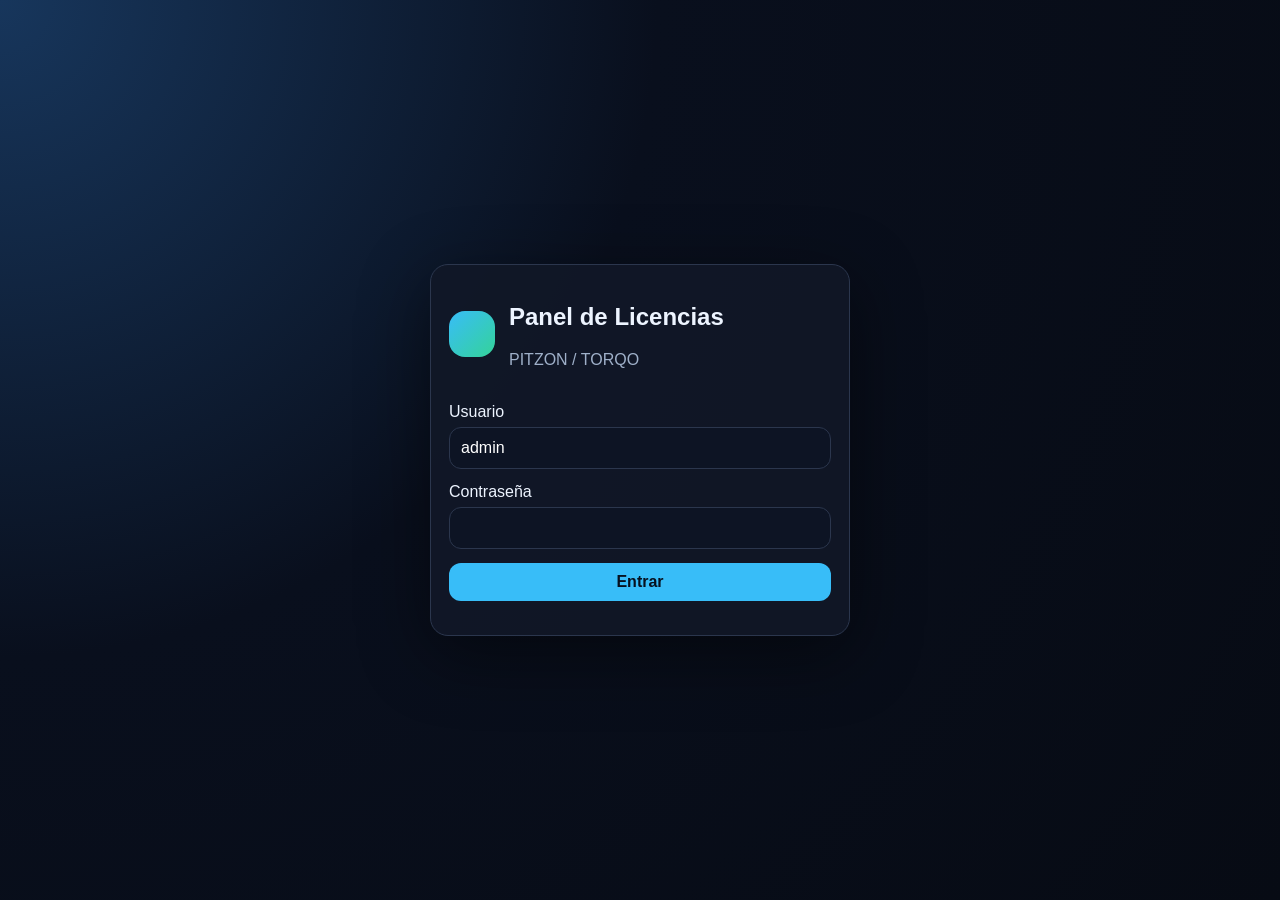
==== index.html @ a8c8e47d "Publicar panel estatico de licencias" ====
<!doctype html>
<html lang="es">
<head>
  <meta charset="utf-8">
  <meta name="viewport" content="width=device-width, initial-scale=1">
  <title>Panel de Licencias PITZON / TORQO</title>
  <style>
    :root{color-scheme:dark;--line:#2b364d;--text:#edf4ff;--muted:#9fb0c9;--blue:#38bdf8;--green:#34d399;--red:#fb7185;--bg:#090f1d;--panel:#111827}
    *{box-sizing:border-box}body{margin:0;min-height:100vh;font-family:Segoe UI,Arial,sans-serif;background:radial-gradient(circle at top left,#17365c,#090f1d 42%,#070b14);color:var(--text)}button,input,select,textarea{font:inherit}button{border:0;border-radius:12px;padding:10px 14px;background:var(--blue);color:#07111f;font-weight:800;cursor:pointer}button.red{background:var(--red);color:white}button.green{background:var(--green)}button.secondary{background:#243148;color:var(--text)}input,select,textarea{width:100%;box-sizing:border-box;margin:6px 0 14px;padding:11px;border-radius:12px;border:1px solid var(--line);background:#0d1424;color:white}.login{min-height:100vh;display:grid;place-items:center;padding:24px}.box,.panel,.card{background:#111827e8;border:1px solid var(--line);border-radius:18px;padding:18px;box-shadow:0 18px 70px #0007}.box{width:min(420px,92vw)}.brand{display:flex;gap:14px;align-items:center;margin-bottom:18px}.mark{width:46px;height:46px;border-radius:16px;background:linear-gradient(135deg,var(--blue),var(--green))}.error{color:#fecdd3}.muted{color:var(--muted)}.app{display:none}header{display:flex;justify-content:space-between;gap:16px;align-items:center;padding:18px 28px;border-bottom:1px solid var(--line);background:#0d1424d9;backdrop-filter:blur(14px);position:sticky;top:0}.wrap{padding:22px;display:grid;gap:16px}.toolbar{display:grid;grid-template-columns:180px 1fr auto;gap:12px;align-items:end}.cards{display:grid;grid-template-columns:repeat(4,1fr);gap:12px}.card b{font-size:30px;display:block;margin-top:6px}.grid{display:grid;grid-template-columns:1.3fr .7fr;gap:16px}.table{overflow:auto;max-height:62vh}table{width:100%;min-width:850px;border-collapse:collapse}td,th{border-bottom:1px solid var(--line);padding:10px;text-align:left;vertical-align:top}th{font-size:12px;color:#bdd2f0;text-transform:uppercase}.pill{border-radius:999px;padding:5px 9px;font-weight:800;display:inline-block}.ok{background:#064e3b;color:#a7f3d0}.off{background:#5f1624;color:#fecdd3}.event{border:1px solid var(--line);border-radius:12px;padding:10px;margin:8px 0;background:#0d1424}dialog{border:1px solid var(--line);border-radius:18px;background:var(--panel);color:var(--text);padding:0;width:min(460px,92vw)}dialog::backdrop{background:#020617aa}@media(max-width:900px){.toolbar,.grid{grid-template-columns:1fr}.cards{grid-template-columns:1fr 1fr}header{align-items:flex-start;flex-direction:column}}@media(max-width:560px){.cards{grid-template-columns:1fr}}
  </style>
</head>
<body>
  <section id="login" class="login">
    <form id="loginForm" class="box">
      <div class="brand"><div class="mark"></div><div><h1>Panel de Licencias</h1><p class="muted">PITZON / TORQO</p></div></div>
      <label>Usuario<input id="username" value="admin" autocomplete="username"></label>
      <label>Contraseña<input id="password" type="password" autocomplete="current-password"></label>
      <button style="width:100%">Entrar</button>
      <p id="err" class="error"></p>
    </form>
  </section>
  <section id="app" class="app">
    <header><div><h2>Administración de aplicaciones</h2><div class="muted">Instalaciones, estado y eventos</div></div><button id="logout" class="secondary">Cerrar sesión</button></header>
    <main class="wrap">
      <section class="toolbar"><label>Aplicación<select id="appFilter"><option value="ALL">Todas</option><option>PITZON</option><option>TORQO</option></select></label><label>Buscar<input id="search" placeholder="Equipo, usuario o ID"></label><button id="refresh">Actualizar</button></section>
      <section id="cards" class="cards"></section>
      <section class="grid"><div class="panel"><h2>Instalaciones</h2><div class="table"><table><thead><tr><th>App</th><th>Equipo</th><th>Usuario</th><th>Último uso</th><th>Usos</th><th>Estado</th><th>Acciones</th></tr></thead><tbody id="rows"></tbody></table></div></div><aside class="panel"><h2>Eventos</h2><div id="events"></div></aside></section>
    </main>
  </section>
  <dialog id="dlg"><form method="dialog" class="box"><h3>Notas</h3><textarea id="notes"></textarea><button id="saveNotes" type="button">Guardar</button> <button class="secondary">Cerrar</button></form></dialog>
<script>
const API='https://fxdkwupfkhgyadrxpifs.supabase.co/functions/v1/licencias-panel';
let noteId=null,data=[];
const $=id=>document.getElementById(id);
const token=()=>localStorage.getItem('licensing_token')||'';
const authHeaders=()=>token()?{Authorization:'Bearer '+token()}:{};
async function api(path,options={}){const headers={...(options.headers||{}),...authHeaders()};const res=await fetch(API+path,{...options,headers});if(res.status===401){localStorage.removeItem('licensing_token');showLogin();throw new Error('No autorizado')}return res}
function showLogin(){login.style.display='grid';app.style.display='none'}
function showApp(){login.style.display='none';app.style.display='block';load()}
loginForm.onsubmit=async e=>{e.preventDefault();err.textContent='';const res=await fetch(API+'/api/login',{method:'POST',headers:{'Content-Type':'application/json'},body:JSON.stringify({username:username.value,password:password.value})});if(!res.ok){err.textContent='Credenciales inválidas';return}const body=await res.json();localStorage.setItem('licensing_token',body.token);showApp()};
logout.onclick=()=>{localStorage.removeItem('licensing_token');showLogin()};
refresh.onclick=load;appFilter.onchange=load;search.oninput=()=>setTimeout(loadRows,150);
saveNotes.onclick=async()=>{await api('/api/installations/'+noteId+'/notes',{method:'POST',headers:{'Content-Type':'application/json'},body:JSON.stringify({notes:notes.value})});dlg.close();loadRows()};
async function load(){await Promise.all([loadSummary(),loadRows(),loadEvents()])}
async function loadSummary(){const d=await api('/api/summary').then(r=>r.json());const t=d.reduce((a,x)=>({i:a.i+x.totalInstallations,a:a.a+x.activeInstallations,b:a.b+x.inactiveInstallations,l:a.l+x.totalLaunches}),{i:0,a:0,b:0,l:0});cards.innerHTML=card('Instalaciones',t.i)+card('Activas',t.a)+card('Bloqueadas',t.b)+card('Ejecuciones',t.l)}
async function loadRows(){const q=new URLSearchParams({appCode:appFilter.value,search:search.value});data=await api('/api/installations?'+q).then(r=>r.json());rows.innerHTML=data.map(x=>'<tr><td><b>'+esc(x.appCode)+'</b></td><td>'+esc(x.machineName)+'<br><small>'+esc(x.installationId)+'</small></td><td>'+esc(x.windowsUser)+'</td><td>'+dt(x.lastSeenAt)+'</td><td>'+x.launchCount+'</td><td><span class="pill '+(x.isActive?'ok':'off')+'">'+(x.isActive?'Activa':'Bloqueada')+'</span></td><td><button class="'+(x.isActive?'red':'green')+'" onclick="act(\''+x.installationId+'\','+(!x.isActive)+')">'+(x.isActive?'Desactivar':'Activar')+'</button> <button onclick="openN(\''+x.installationId+'\')">Notas</button></td></tr>').join('')||'<tr><td colspan="7">Sin instalaciones</td></tr>'}
async function loadEvents(){const q=new URLSearchParams({appCode:appFilter.value});const d=await api('/api/events?'+q).then(r=>r.json());events.innerHTML=d.map(x=>'<div class="event"><b>'+esc(x.appCode)+'</b> '+esc(x.eventType)+'<br><small>'+esc(x.machineName)+' / '+esc(x.windowsUser)+'<br>'+dt(x.eventAt)+'</small></div>').join('')||'Sin eventos'}
async function act(id,isActive){await api('/api/installations/'+id+'/activation',{method:'POST',headers:{'Content-Type':'application/json'},body:JSON.stringify({isActive})});load()}
function openN(id){noteId=id;const r=data.find(x=>x.installationId===id);notes.value=r?.notes||'';dlg.showModal()}
function card(a,b){return '<div class="card">'+a+'<b>'+b+'</b></div>'}
function esc(v){return String(v??'').replace(/[&<>'"]/g,c=>({'&':'&amp;','<':'&lt;','>':'&gt;',"'":'&#39;','"':'&quot;'}[c]))}
function dt(v){return v?new Date(v).toLocaleString('es-MX'):'-'}
if(token())showApp();
</script>
</body>
</html>
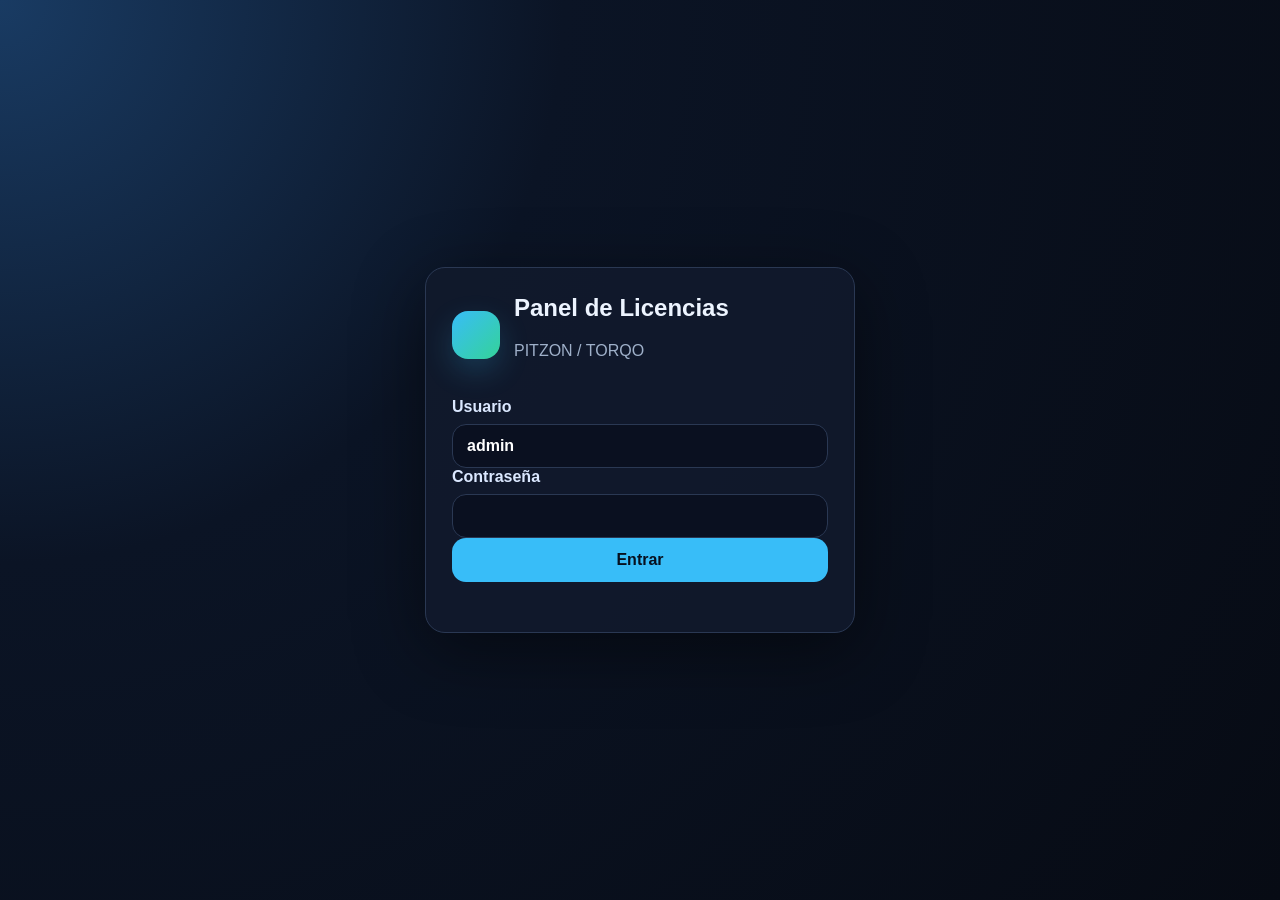
==== commit 37e51d24: "Mejorar interfaz del panel de licencias" ====
--- a/index.html
+++ b/index.html
@@ -5,52 +5,508 @@
   <meta name="viewport" content="width=device-width, initial-scale=1">
   <title>Panel de Licencias PITZON / TORQO</title>
   <style>
-    :root{color-scheme:dark;--line:#2b364d;--text:#edf4ff;--muted:#9fb0c9;--blue:#38bdf8;--green:#34d399;--red:#fb7185;--bg:#090f1d;--panel:#111827}
-    *{box-sizing:border-box}body{margin:0;min-height:100vh;font-family:Segoe UI,Arial,sans-serif;background:radial-gradient(circle at top left,#17365c,#090f1d 42%,#070b14);color:var(--text)}button,input,select,textarea{font:inherit}button{border:0;border-radius:12px;padding:10px 14px;background:var(--blue);color:#07111f;font-weight:800;cursor:pointer}button.red{background:var(--red);color:white}button.green{background:var(--green)}button.secondary{background:#243148;color:var(--text)}input,select,textarea{width:100%;box-sizing:border-box;margin:6px 0 14px;padding:11px;border-radius:12px;border:1px solid var(--line);background:#0d1424;color:white}.login{min-height:100vh;display:grid;place-items:center;padding:24px}.box,.panel,.card{background:#111827e8;border:1px solid var(--line);border-radius:18px;padding:18px;box-shadow:0 18px 70px #0007}.box{width:min(420px,92vw)}.brand{display:flex;gap:14px;align-items:center;margin-bottom:18px}.mark{width:46px;height:46px;border-radius:16px;background:linear-gradient(135deg,var(--blue),var(--green))}.error{color:#fecdd3}.muted{color:var(--muted)}.app{display:none}header{display:flex;justify-content:space-between;gap:16px;align-items:center;padding:18px 28px;border-bottom:1px solid var(--line);background:#0d1424d9;backdrop-filter:blur(14px);position:sticky;top:0}.wrap{padding:22px;display:grid;gap:16px}.toolbar{display:grid;grid-template-columns:180px 1fr auto;gap:12px;align-items:end}.cards{display:grid;grid-template-columns:repeat(4,1fr);gap:12px}.card b{font-size:30px;display:block;margin-top:6px}.grid{display:grid;grid-template-columns:1.3fr .7fr;gap:16px}.table{overflow:auto;max-height:62vh}table{width:100%;min-width:850px;border-collapse:collapse}td,th{border-bottom:1px solid var(--line);padding:10px;text-align:left;vertical-align:top}th{font-size:12px;color:#bdd2f0;text-transform:uppercase}.pill{border-radius:999px;padding:5px 9px;font-weight:800;display:inline-block}.ok{background:#064e3b;color:#a7f3d0}.off{background:#5f1624;color:#fecdd3}.event{border:1px solid var(--line);border-radius:12px;padding:10px;margin:8px 0;background:#0d1424}dialog{border:1px solid var(--line);border-radius:18px;background:var(--panel);color:var(--text);padding:0;width:min(460px,92vw)}dialog::backdrop{background:#020617aa}@media(max-width:900px){.toolbar,.grid{grid-template-columns:1fr}.cards{grid-template-columns:1fr 1fr}header{align-items:flex-start;flex-direction:column}}@media(max-width:560px){.cards{grid-template-columns:1fr}}
+    :root {
+      color-scheme: dark;
+      --bg: #070b14;
+      --surface: #0d1424;
+      --panel: #111a2c;
+      --panel-soft: #15223a;
+      --line: #2a3853;
+      --text: #edf4ff;
+      --muted: #9fb0c9;
+      --blue: #38bdf8;
+      --green: #34d399;
+      --red: #fb7185;
+      --shadow: 0 18px 70px #0007;
+    }
+
+    * { box-sizing: border-box; }
+
+    body {
+      margin: 0;
+      min-height: 100vh;
+      font-family: "Segoe UI", Arial, sans-serif;
+      background:
+        radial-gradient(circle at top left, #193b63 0, #0b1425 36%, var(--bg) 100%);
+      color: var(--text);
+    }
+
+    button, input, select, textarea { font: inherit; }
+
+    button {
+      border: 0;
+      border-radius: 14px;
+      padding: 11px 16px;
+      background: var(--blue);
+      color: #07111f;
+      font-weight: 800;
+      cursor: pointer;
+      min-height: 44px;
+    }
+
+    button:hover { filter: brightness(1.05); }
+    button.red { background: var(--red); color: white; }
+    button.green { background: var(--green); color: #062016; }
+    button.secondary { background: #25334d; color: var(--text); }
+
+    input, select, textarea {
+      width: 100%;
+      border: 1px solid var(--line);
+      border-radius: 14px;
+      background: #0a1020;
+      color: white;
+      padding: 12px 14px;
+      outline: none;
+    }
+
+    label { display: grid; gap: 8px; color: #dbe8ff; font-weight: 650; }
+    h1, h2, h3, p { margin-top: 0; }
+    .muted { color: var(--muted); }
+    .error { color: #fecdd3; min-height: 24px; margin-bottom: 0; }
+
+    .login {
+      min-height: 100vh;
+      display: grid;
+      place-items: center;
+      padding: 24px;
+    }
+
+    .login-card, .panel, .card {
+      background: color-mix(in srgb, var(--panel) 92%, transparent);
+      border: 1px solid var(--line);
+      border-radius: 20px;
+      box-shadow: var(--shadow);
+    }
+
+    .login-card {
+      width: min(430px, 94vw);
+      padding: 26px;
+    }
+
+    .brand {
+      display: flex;
+      gap: 14px;
+      align-items: center;
+      margin-bottom: 22px;
+    }
+
+    .mark {
+      width: 48px;
+      height: 48px;
+      border-radius: 16px;
+      background: linear-gradient(135deg, var(--blue), var(--green));
+      box-shadow: 0 12px 30px #38bdf833;
+      flex: 0 0 auto;
+    }
+
+    .app { display: none; }
+
+    header {
+      position: sticky;
+      top: 0;
+      z-index: 5;
+      display: flex;
+      justify-content: space-between;
+      align-items: center;
+      gap: 18px;
+      padding: 20px clamp(16px, 3vw, 34px);
+      border-bottom: 1px solid var(--line);
+      background: #0b1222e8;
+      backdrop-filter: blur(14px);
+    }
+
+    header h2 { margin-bottom: 6px; font-size: clamp(22px, 2.2vw, 30px); }
+
+    .wrap {
+      padding: 24px clamp(14px, 3vw, 34px) 38px;
+      display: grid;
+      gap: 18px;
+    }
+
+    .toolbar {
+      display: grid;
+      grid-template-columns: minmax(180px, 240px) minmax(260px, 1fr) auto;
+      gap: 14px;
+      align-items: end;
+      background: color-mix(in srgb, #12233b 70%, transparent);
+      border: 1px solid #1f3451;
+      border-radius: 20px;
+      padding: 16px;
+    }
+
+    .cards {
+      display: grid;
+      grid-template-columns: repeat(4, minmax(150px, 1fr));
+      gap: 14px;
+    }
+
+    .card {
+      padding: 18px 20px;
+      min-height: 112px;
+    }
+
+    .card b {
+      display: block;
+      margin-top: 10px;
+      font-size: 34px;
+      line-height: 1;
+    }
+
+    .grid {
+      display: grid;
+      grid-template-columns: minmax(0, 1.35fr) minmax(320px, .65fr);
+      gap: 18px;
+      align-items: start;
+    }
+
+    .panel {
+      padding: 22px;
+      min-width: 0;
+    }
+
+    .table {
+      overflow: auto;
+      max-height: 64vh;
+      border-radius: 14px;
+    }
+
+    table {
+      width: 100%;
+      min-width: 900px;
+      border-collapse: collapse;
+    }
+
+    th, td {
+      border-bottom: 1px solid var(--line);
+      padding: 14px 12px;
+      text-align: left;
+      vertical-align: top;
+    }
+
+    th {
+      color: #bdd2f0;
+      font-size: 12px;
+      text-transform: uppercase;
+    }
+
+    td small {
+      color: #b7c7df;
+      overflow-wrap: anywhere;
+    }
+
+    .pill {
+      display: inline-flex;
+      align-items: center;
+      min-height: 32px;
+      border-radius: 999px;
+      padding: 5px 12px;
+      font-weight: 800;
+    }
+
+    .ok { background: #064e3b; color: #a7f3d0; }
+    .off { background: #5f1624; color: #fecdd3; }
+
+    .row-actions {
+      display: flex;
+      flex-wrap: wrap;
+      gap: 8px;
+      min-width: 150px;
+    }
+
+    .row-actions button { padding-inline: 14px; }
+
+    .event {
+      border: 1px solid var(--line);
+      border-radius: 16px;
+      padding: 14px;
+      margin: 10px 0;
+      background: #0d1424;
+    }
+
+    dialog {
+      width: min(540px, calc(100vw - 32px));
+      max-height: calc(100vh - 40px);
+      border: 1px solid var(--line);
+      border-radius: 22px;
+      background: var(--panel);
+      color: var(--text);
+      padding: 0;
+      box-shadow: 0 30px 100px #000b;
+      overflow: hidden;
+    }
+
+    dialog::backdrop { background: #020617b5; }
+
+    .modal {
+      width: 100%;
+      margin: 0;
+      padding: 22px;
+      display: grid;
+      gap: 16px;
+      background: transparent;
+      box-shadow: none;
+      border: 0;
+    }
+
+    .modal textarea {
+      min-height: 132px;
+      resize: vertical;
+      margin: 0;
+    }
+
+    .modal-actions {
+      display: flex;
+      gap: 10px;
+      justify-content: flex-start;
+      flex-wrap: wrap;
+    }
+
+    @media (max-width: 980px) {
+      .toolbar, .grid { grid-template-columns: 1fr; }
+      .cards { grid-template-columns: repeat(2, minmax(0, 1fr)); }
+      header { align-items: flex-start; flex-direction: column; }
+      header button { width: 100%; max-width: 260px; }
+    }
+
+    @media (max-width: 560px) {
+      .cards { grid-template-columns: 1fr; }
+      .panel, .login-card { padding: 18px; }
+      .row-actions button, .modal-actions button { width: 100%; }
+    }
   </style>
 </head>
 <body>
   <section id="login" class="login">
-    <form id="loginForm" class="box">
-      <div class="brand"><div class="mark"></div><div><h1>Panel de Licencias</h1><p class="muted">PITZON / TORQO</p></div></div>
+    <form id="loginForm" class="login-card">
+      <div class="brand">
+        <div class="mark"></div>
+        <div>
+          <h1>Panel de Licencias</h1>
+          <p class="muted">PITZON / TORQO</p>
+        </div>
+      </div>
       <label>Usuario<input id="username" value="admin" autocomplete="username"></label>
       <label>Contraseña<input id="password" type="password" autocomplete="current-password"></label>
       <button style="width:100%">Entrar</button>
       <p id="err" class="error"></p>
     </form>
   </section>
+
   <section id="app" class="app">
-    <header><div><h2>Administración de aplicaciones</h2><div class="muted">Instalaciones, estado y eventos</div></div><button id="logout" class="secondary">Cerrar sesión</button></header>
+    <header>
+      <div>
+        <h2>Administración de aplicaciones</h2>
+        <div class="muted">Instalaciones, estado y eventos</div>
+      </div>
+      <button id="logout" class="secondary">Cerrar sesión</button>
+    </header>
+
     <main class="wrap">
-      <section class="toolbar"><label>Aplicación<select id="appFilter"><option value="ALL">Todas</option><option>PITZON</option><option>TORQO</option></select></label><label>Buscar<input id="search" placeholder="Equipo, usuario o ID"></label><button id="refresh">Actualizar</button></section>
+      <section class="toolbar">
+        <label>Aplicación
+          <select id="appFilter">
+            <option value="ALL">Todas</option>
+            <option>PITZON</option>
+            <option>TORQO</option>
+          </select>
+        </label>
+        <label>Buscar
+          <input id="search" placeholder="Equipo, usuario o ID">
+        </label>
+        <button id="refresh">Actualizar</button>
+      </section>
+
       <section id="cards" class="cards"></section>
-      <section class="grid"><div class="panel"><h2>Instalaciones</h2><div class="table"><table><thead><tr><th>App</th><th>Equipo</th><th>Usuario</th><th>Último uso</th><th>Usos</th><th>Estado</th><th>Acciones</th></tr></thead><tbody id="rows"></tbody></table></div></div><aside class="panel"><h2>Eventos</h2><div id="events"></div></aside></section>
+
+      <section class="grid">
+        <div class="panel">
+          <h2>Instalaciones</h2>
+          <div class="table">
+            <table>
+              <thead>
+                <tr>
+                  <th>App</th>
+                  <th>Equipo</th>
+                  <th>Usuario</th>
+                  <th>Último uso</th>
+                  <th>Usos</th>
+                  <th>Estado</th>
+                  <th>Acciones</th>
+                </tr>
+              </thead>
+              <tbody id="rows"></tbody>
+            </table>
+          </div>
+        </div>
+
+        <aside class="panel">
+          <h2>Eventos</h2>
+          <div id="events"></div>
+        </aside>
+      </section>
     </main>
   </section>
-  <dialog id="dlg"><form method="dialog" class="box"><h3>Notas</h3><textarea id="notes"></textarea><button id="saveNotes" type="button">Guardar</button> <button class="secondary">Cerrar</button></form></dialog>
-<script>
-const API='https://fxdkwupfkhgyadrxpifs.supabase.co/functions/v1/licencias-panel';
-let noteId=null,data=[];
-const $=id=>document.getElementById(id);
-const token=()=>localStorage.getItem('licensing_token')||'';
-const authHeaders=()=>token()?{Authorization:'Bearer '+token()}:{};
-async function api(path,options={}){const headers={...(options.headers||{}),...authHeaders()};const res=await fetch(API+path,{...options,headers});if(res.status===401){localStorage.removeItem('licensing_token');showLogin();throw new Error('No autorizado')}return res}
-function showLogin(){login.style.display='grid';app.style.display='none'}
-function showApp(){login.style.display='none';app.style.display='block';load()}
-loginForm.onsubmit=async e=>{e.preventDefault();err.textContent='';const res=await fetch(API+'/api/login',{method:'POST',headers:{'Content-Type':'application/json'},body:JSON.stringify({username:username.value,password:password.value})});if(!res.ok){err.textContent='Credenciales inválidas';return}const body=await res.json();localStorage.setItem('licensing_token',body.token);showApp()};
-logout.onclick=()=>{localStorage.removeItem('licensing_token');showLogin()};
-refresh.onclick=load;appFilter.onchange=load;search.oninput=()=>setTimeout(loadRows,150);
-saveNotes.onclick=async()=>{await api('/api/installations/'+noteId+'/notes',{method:'POST',headers:{'Content-Type':'application/json'},body:JSON.stringify({notes:notes.value})});dlg.close();loadRows()};
-async function load(){await Promise.all([loadSummary(),loadRows(),loadEvents()])}
-async function loadSummary(){const d=await api('/api/summary').then(r=>r.json());const t=d.reduce((a,x)=>({i:a.i+x.totalInstallations,a:a.a+x.activeInstallations,b:a.b+x.inactiveInstallations,l:a.l+x.totalLaunches}),{i:0,a:0,b:0,l:0});cards.innerHTML=card('Instalaciones',t.i)+card('Activas',t.a)+card('Bloqueadas',t.b)+card('Ejecuciones',t.l)}
-async function loadRows(){const q=new URLSearchParams({appCode:appFilter.value,search:search.value});data=await api('/api/installations?'+q).then(r=>r.json());rows.innerHTML=data.map(x=>'<tr><td><b>'+esc(x.appCode)+'</b></td><td>'+esc(x.machineName)+'<br><small>'+esc(x.installationId)+'</small></td><td>'+esc(x.windowsUser)+'</td><td>'+dt(x.lastSeenAt)+'</td><td>'+x.launchCount+'</td><td><span class="pill '+(x.isActive?'ok':'off')+'">'+(x.isActive?'Activa':'Bloqueada')+'</span></td><td><button class="'+(x.isActive?'red':'green')+'" onclick="act(\''+x.installationId+'\','+(!x.isActive)+')">'+(x.isActive?'Desactivar':'Activar')+'</button> <button onclick="openN(\''+x.installationId+'\')">Notas</button></td></tr>').join('')||'<tr><td colspan="7">Sin instalaciones</td></tr>'}
-async function loadEvents(){const q=new URLSearchParams({appCode:appFilter.value});const d=await api('/api/events?'+q).then(r=>r.json());events.innerHTML=d.map(x=>'<div class="event"><b>'+esc(x.appCode)+'</b> '+esc(x.eventType)+'<br><small>'+esc(x.machineName)+' / '+esc(x.windowsUser)+'<br>'+dt(x.eventAt)+'</small></div>').join('')||'Sin eventos'}
-async function act(id,isActive){await api('/api/installations/'+id+'/activation',{method:'POST',headers:{'Content-Type':'application/json'},body:JSON.stringify({isActive})});load()}
-function openN(id){noteId=id;const r=data.find(x=>x.installationId===id);notes.value=r?.notes||'';dlg.showModal()}
-function card(a,b){return '<div class="card">'+a+'<b>'+b+'</b></div>'}
-function esc(v){return String(v??'').replace(/[&<>'"]/g,c=>({'&':'&amp;','<':'&lt;','>':'&gt;',"'":'&#39;','"':'&quot;'}[c]))}
-function dt(v){return v?new Date(v).toLocaleString('es-MX'):'-'}
-if(token())showApp();
-</script>
+
+  <dialog id="dlg">
+    <form method="dialog" class="modal">
+      <h3>Notas</h3>
+      <textarea id="notes" placeholder="Escribe una nota para esta instalación"></textarea>
+      <div class="modal-actions">
+        <button id="saveNotes" type="button">Guardar</button>
+        <button class="secondary">Cerrar</button>
+      </div>
+    </form>
+  </dialog>
+
+  <script>
+    const API = 'https://fxdkwupfkhgyadrxpifs.supabase.co/functions/v1/licencias-panel';
+    let noteId = null;
+    let data = [];
+
+    const $ = id => document.getElementById(id);
+    const token = () => localStorage.getItem('licensing_token') || '';
+    const authHeaders = () => token() ? { Authorization: 'Bearer ' + token() } : {};
+
+    async function api(path, options = {}) {
+      const headers = { ...(options.headers || {}), ...authHeaders() };
+      const res = await fetch(API + path, { ...options, headers });
+      if (res.status === 401) {
+        localStorage.removeItem('licensing_token');
+        showLogin();
+        throw new Error('No autorizado');
+      }
+      return res;
+    }
+
+    function showLogin() {
+      login.style.display = 'grid';
+      app.style.display = 'none';
+    }
+
+    function showApp() {
+      login.style.display = 'none';
+      app.style.display = 'block';
+      load();
+    }
+
+    loginForm.onsubmit = async e => {
+      e.preventDefault();
+      err.textContent = '';
+      const res = await fetch(API + '/api/login', {
+        method: 'POST',
+        headers: { 'Content-Type': 'application/json' },
+        body: JSON.stringify({ username: username.value, password: password.value })
+      });
+      if (!res.ok) {
+        err.textContent = 'Credenciales inválidas';
+        return;
+      }
+      const body = await res.json();
+      localStorage.setItem('licensing_token', body.token);
+      showApp();
+    };
+
+    logout.onclick = () => {
+      localStorage.removeItem('licensing_token');
+      showLogin();
+    };
+
+    refresh.onclick = load;
+    appFilter.onchange = load;
+    search.oninput = debounce(loadRows, 180);
+    saveNotes.onclick = async () => {
+      await api('/api/installations/' + noteId + '/notes', {
+        method: 'POST',
+        headers: { 'Content-Type': 'application/json' },
+        body: JSON.stringify({ notes: notes.value })
+      });
+      dlg.close();
+      loadRows();
+    };
+
+    async function load() {
+      await Promise.all([loadSummary(), loadRows(), loadEvents()]);
+    }
+
+    async function loadSummary() {
+      const source = await api('/api/summary').then(r => r.json());
+      const total = source.reduce((a, x) => ({
+        i: a.i + x.totalInstallations,
+        a: a.a + x.activeInstallations,
+        b: a.b + x.inactiveInstallations,
+        l: a.l + x.totalLaunches
+      }), { i: 0, a: 0, b: 0, l: 0 });
+
+      cards.innerHTML =
+        card('Instalaciones', total.i) +
+        card('Activas', total.a) +
+        card('Bloqueadas', total.b) +
+        card('Ejecuciones', total.l);
+    }
+
+    async function loadRows() {
+      const query = new URLSearchParams({ appCode: appFilter.value, search: search.value });
+      data = await api('/api/installations?' + query).then(r => r.json());
+      rows.innerHTML = data.map(x =>
+        '<tr>' +
+        '<td><b>' + esc(x.appCode) + '</b></td>' +
+        '<td>' + esc(x.machineName) + '<br><small>' + esc(x.installationId) + '</small></td>' +
+        '<td>' + esc(x.windowsUser) + '</td>' +
+        '<td>' + dt(x.lastSeenAt) + '</td>' +
+        '<td>' + x.launchCount + '</td>' +
+        '<td><span class="pill ' + (x.isActive ? 'ok' : 'off') + '">' + (x.isActive ? 'Activa' : 'Bloqueada') + '</span></td>' +
+        '<td><div class="row-actions"><button class="' + (x.isActive ? 'red' : 'green') + '" onclick="act(\'' + x.installationId + '\',' + (!x.isActive) + ')">' + (x.isActive ? 'Desactivar' : 'Activar') + '</button><button onclick="openN(\'' + x.installationId + '\')">Notas</button></div></td>' +
+        '</tr>'
+      ).join('') || '<tr><td colspan="7">Sin instalaciones</td></tr>';
+    }
+
+    async function loadEvents() {
+      const query = new URLSearchParams({ appCode: appFilter.value });
+      const source = await api('/api/events?' + query).then(r => r.json());
+      events.innerHTML = source.map(x =>
+        '<div class="event"><b>' + esc(x.appCode) + '</b> ' + esc(x.eventType) +
+        '<br><small>' + esc(x.machineName) + ' / ' + esc(x.windowsUser) +
+        '<br>' + dt(x.eventAt) + '</small></div>'
+      ).join('') || 'Sin eventos';
+    }
+
+    async function act(id, isActive) {
+      await api('/api/installations/' + id + '/activation', {
+        method: 'POST',
+        headers: { 'Content-Type': 'application/json' },
+        body: JSON.stringify({ isActive })
+      });
+      load();
+    }
+
+    function openN(id) {
+      noteId = id;
+      const row = data.find(x => x.installationId === id);
+      notes.value = row?.notes || '';
+      dlg.showModal();
+    }
+
+    function card(label, value) {
+      return '<div class="card"><span class="muted">' + label + '</span><b>' + value + '</b></div>';
+    }
+
+    function esc(value) {
+      return String(value ?? '').replace(/[&<>'"]/g, c => ({ '&': '&amp;', '<': '&lt;', '>': '&gt;', "'": '&#39;', '"': '&quot;' }[c]));
+    }
+
+    function dt(value) {
+      return value ? new Date(value).toLocaleString('es-MX') : '-';
+    }
+
+    function debounce(fn, ms) {
+      let id;
+      return () => {
+        clearTimeout(id);
+        id = setTimeout(fn, ms);
+      };
+    }
+
+    if (token()) showApp();
+  </script>
 </body>
 </html>
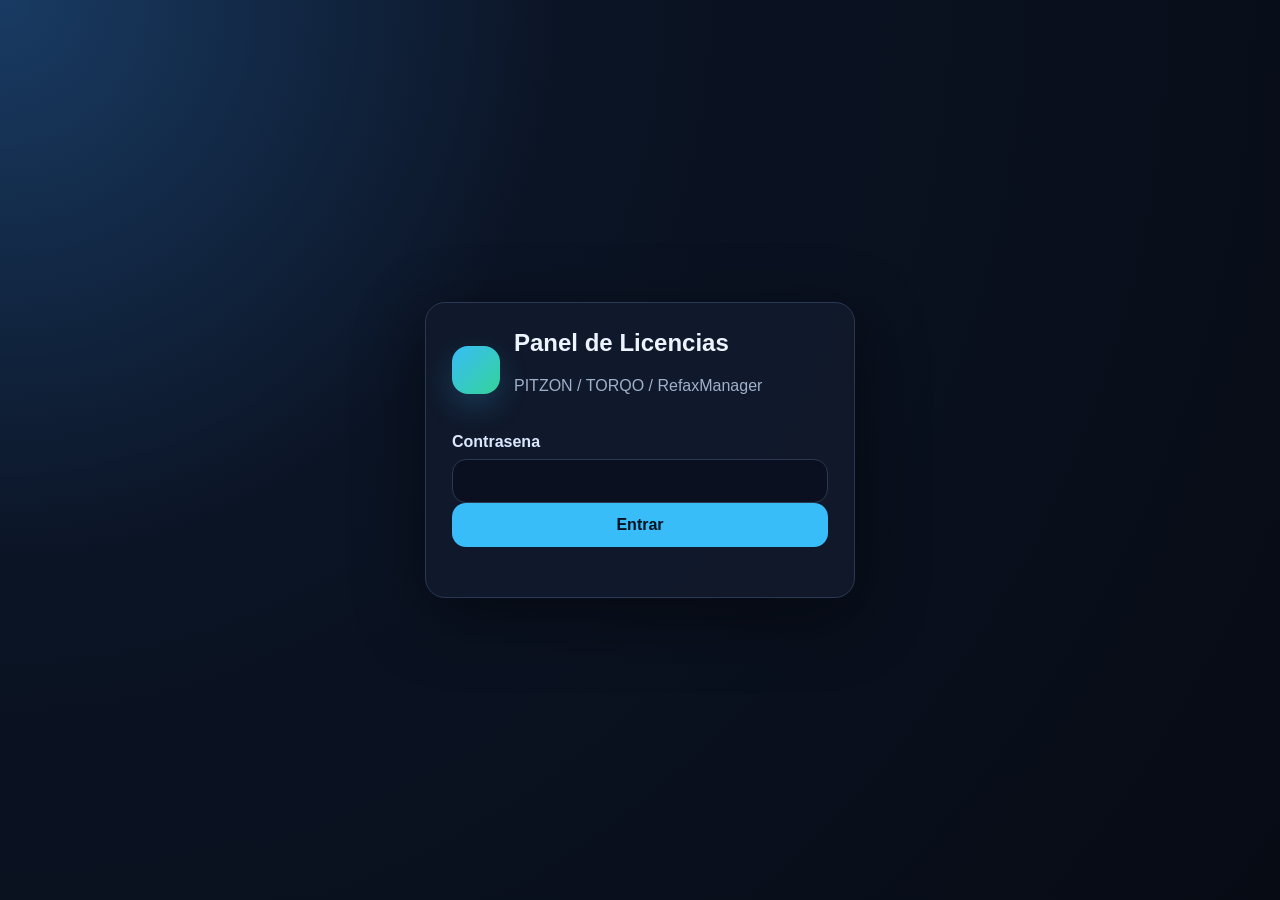
==== commit 380eba63: "Simplify license panel login" ====
--- a/index.html
+++ b/index.html
@@ -3,7 +3,7 @@
 <head>
   <meta charset="utf-8">
   <meta name="viewport" content="width=device-width, initial-scale=1">
-  <title>Panel de Licencias PITZON / TORQO</title>
+  <title>Panel de Licencias</title>
   <style>
     :root {
       color-scheme: dark;
@@ -282,11 +282,11 @@
         <div class="mark"></div>
         <div>
           <h1>Panel de Licencias</h1>
-          <p class="muted">PITZON / TORQO</p>
+          <p class="muted">PITZON / TORQO / RefaxManager</p>
         </div>
       </div>
-      <label>Usuario<input id="username" value="admin" autocomplete="username"></label>
-      <label>Contraseña<input id="password" type="password" autocomplete="current-password"></label>
+      <input id="username" type="hidden" value="admin">
+      <label>Contrasena<input id="password" type="password" autocomplete="current-password" autofocus></label>
       <button style="width:100%">Entrar</button>
       <p id="err" class="error"></p>
     </form>
@@ -308,6 +308,7 @@
             <option value="ALL">Todas</option>
             <option>PITZON</option>
             <option>TORQO</option>
+            <option value="REFACCIONARIA_NUEVA">RefaxManager</option>
           </select>
         </label>
         <label>Buscar
@@ -360,6 +361,7 @@
 
   <script>
     const API = 'https://fxdkwupfkhgyadrxpifs.supabase.co/functions/v1/licencias-panel';
+    const PANEL_VERIFICATION_KEY = 'Pitzon-Rla0ENCv5Rhte6Im';
     let noteId = null;
     let data = [];
 
@@ -395,10 +397,14 @@
       const res = await fetch(API + '/api/login', {
         method: 'POST',
         headers: { 'Content-Type': 'application/json' },
-        body: JSON.stringify({ username: username.value, password: password.value })
+        body: JSON.stringify({
+          username: username.value,
+          password: password.value,
+          verificationKey: PANEL_VERIFICATION_KEY
+        })
       });
       if (!res.ok) {
-        err.textContent = 'Credenciales inválidas';
+        err.textContent = 'Contrasena invalida';
         return;
       }
       const body = await res.json();
